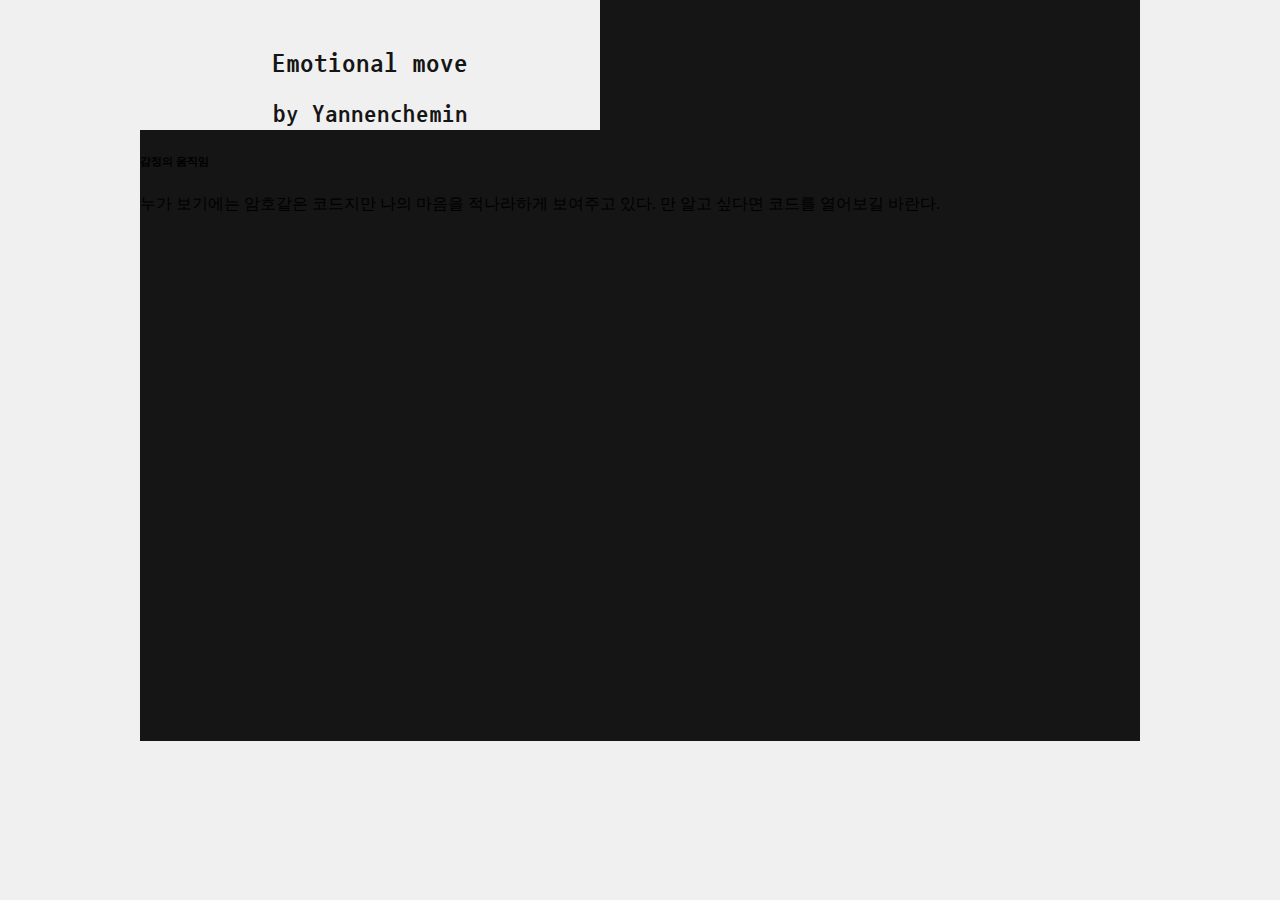
==== index.html @ a1291272 "오디오파일 삭제" ====
<!DOCTYPE html>
<html lang="en">
<head>
    <meta charset="UTF-8">

    <title>Emotional move by Yannenchemin</title>


    <link rel="stylesheet" type="text/css" href="style.css">
    <script src="Emotional_Move_js/p5.js"></script>
    <!--script src="Emotional_Move_js/p5.sound.min.js"></script-->
    <script src="Emotional_Move_js/Emotional_move.js"></script>
    <script src="Emotional_Move_js/HesEmotion_left.js"></script>
    <script src="Emotional_Move_js/HersEmotion_right.js"></script>
  </head>


  <body>
  <div id = "Title">
    Emotional move <p style="font-size: 25px;">by Yannenchemin</p>
  </div>

  <div class = "text">
    <h6>감정의 움직임</h6>
    <p>누가 보기에는 암호같은 코드지만 나의 마음을 적나라하게 보여주고 있다. 만 알고 싶다면 코드를 열어보길 바란다.<p>
  </div>

</body>
</html>
---- style.css ----
@import url('https://fonts.googleapis.com/css2?family=Nanum+Gothic+Coding&display=swap');

html {
  margin: 0;
  padding: 0;
  background-color: #f0f0f0;
}

body {
  width: 1000px;
  margin: auto;
  padding: 0;
  background-color: #151515;
}

#Title {
  width: 360px;
  height: 80px;
  margin: 0;
  padding: 50px;
  padding-bottom: 0px;

  font-size: 20pt;
  font-weight: bold;
  text-align: center;
  color: #151515;
  background-color: #f0f0f0;
font-family: 'Nanum Gothic Coding', monospace;

  display: block;
}

.Text h6{
  margin-top: 20px;
  margin-bottom: 20px;

  color: #151515;
  text-align: center;
  font-size: 20px;
  font-weight: bold;
  font-family: 'Nanum Gothic Coding', monospace;
}

.Text h5{
  margin-top: 60px;
  margin-bottom: 20px;

  color: #151515;
  text-align: center;
  font-size: 20px;
  font-weight: bold;
  font-family: 'Nanum Gothic Coding', monospace;
}

.Text p{
  padding-left: 70px;
  padding-right: 70px;
  line-height: 170%;

  color: #151515;
  text-align: justify;
  font-size: 12px;
  font-weight: bold;
  font-family: 'Nanum Gothic Coding', monospace;
}

.Text {
  position: relative;
  top: 645px;
  width: 460px;
  height: 815px;
  padding-top: 40px;
  margin: 0;
  background-color: #f0f0f0;

  color: #151515;
  text-align: center;
  font-size: 10px;
  font-weight: 1000;
  font-family: 'Nanum Gothic Coding', monospace;

  display: block;
}



canvas {
  position: relative;
  top: -860px;
  margin: 0;
  padding: 50px;
  padding-top: 5px;
  padding-bottom: 5px;
  background-color: #f0f0f0;
  display: block;
}
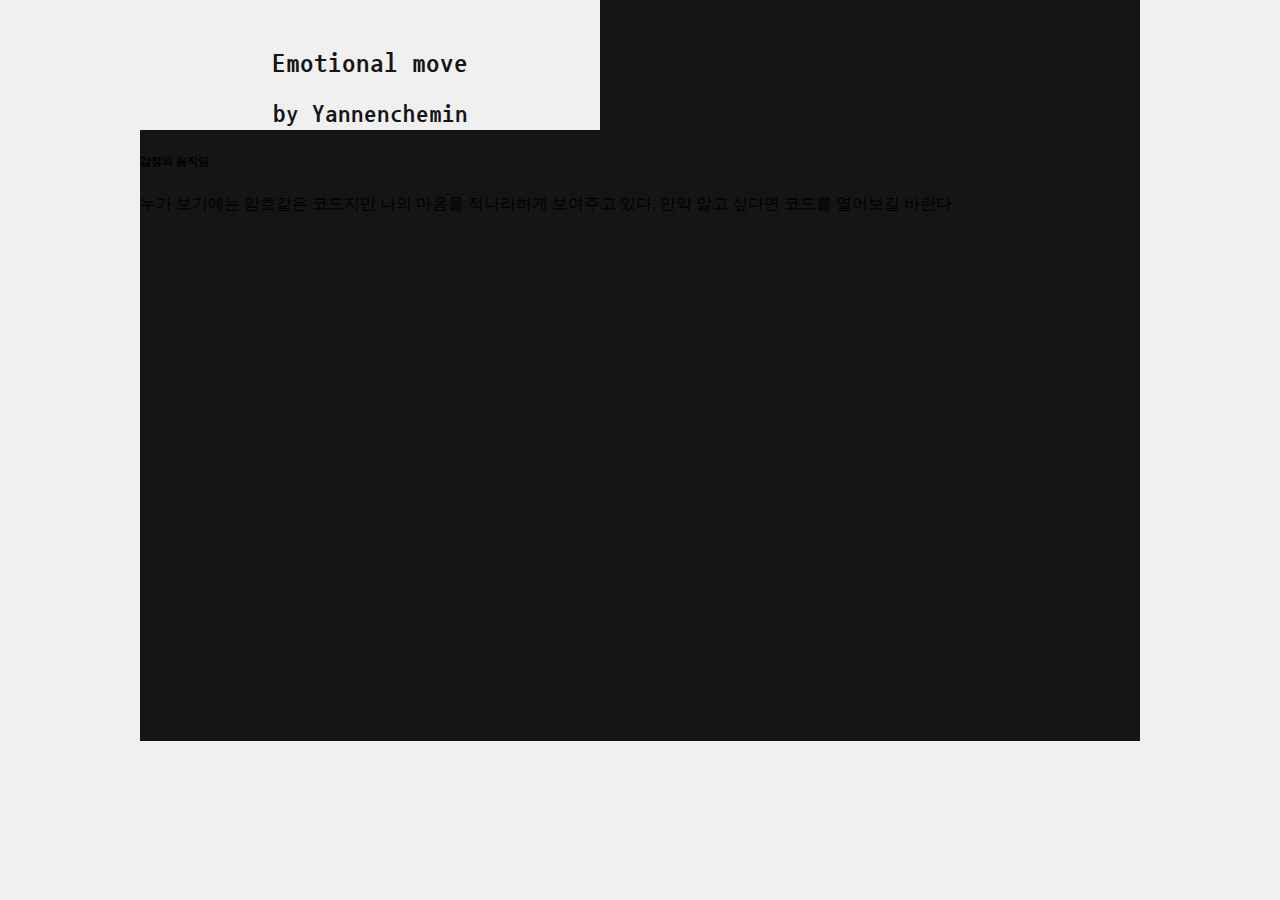
==== commit d4fa8715: "ㅇㅇ" ====
--- a/index.html
+++ b/index.html
@@ -22,7 +22,7 @@
 
   <div class = "text">
     <h6>감정의 움직임</h6>
-    <p>누가 보기에는 암호같은 코드지만 나의 마음을 적나라하게 보여주고 있다. 만 알고 싶다면 코드를 열어보길 바란다.<p>
+    <p>누가 보기에는 암호같은 코드지만 나의 마음을 적나라하게 보여주고 있다. 만약 알고 싶다면 코드를 열어보길 바란다.<p>
   </div>
 
 </body>
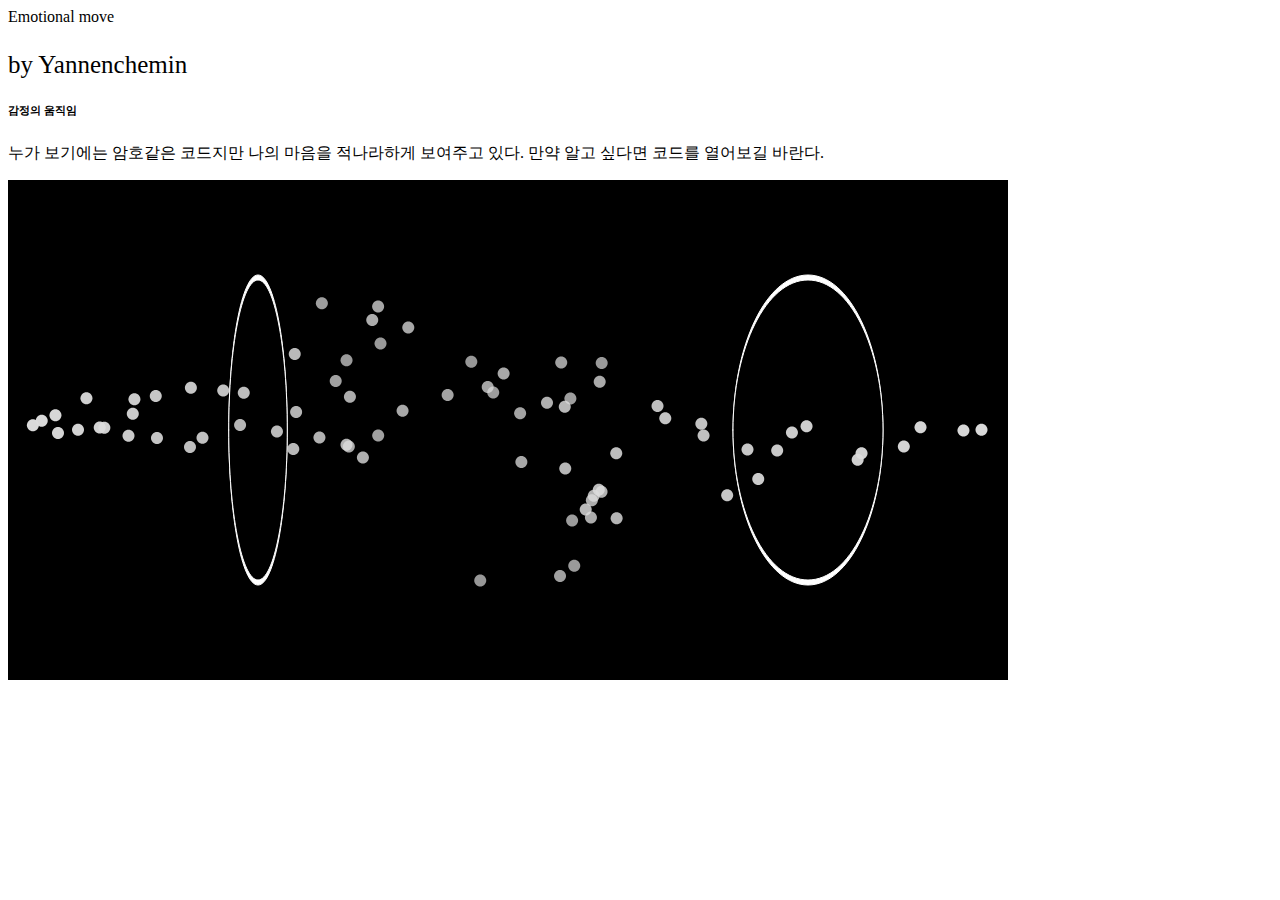
==== commit c405dde5: "Update index.html" ====
--- a/index.html
+++ b/index.html
@@ -6,7 +6,7 @@
     <title>Emotional move by Yannenchemin</title>
 
 
-    <link rel="stylesheet" type="text/css" href="style.css">
+    <link rel="Emotional_Move_js/stylesheet" type="Emotional_Move_js/text/css" href="Emotional_Move_js/style.css">
     <script src="Emotional_Move_js/p5.js"></script>
     <!--script src="Emotional_Move_js/p5.sound.min.js"></script-->
     <script src="Emotional_Move_js/Emotional_move.js"></script>
--- a/Emotional_Move_js/style.css
+++ b/Emotional_Move_js/style.css
@@ -0,0 +1,97 @@
+@import url('https://fonts.googleapis.com/css2?family=Nanum+Gothic+Coding&display=swap');
+
+html {
+  margin: 0;
+  padding: 0;
+  background-color: #f0f0f0;
+}
+
+body { //이미지의 크기
+  width: 1000px;
+  height: 500px;
+  margin: auto;
+  padding: 0;
+  background-color: #151515;
+}
+
+#Title { //타이틀 크기
+  width: 1000px;
+  height: 200px;
+  margin: 100;
+  padding: 100px;
+  padding-bottom: 0px;
+
+  font-size: 50pt;
+  font-weight: bold;
+  text-align: center;
+  color: #151515;
+  background-color: #f0f0f0;
+  font-family: 'Nanum Gothic Coding', monospace;
+
+  display: block;
+}
+
+.Text h6{
+  margin-top: 20px;
+  margin-bottom: 20px;
+
+  color: #151515;
+  text-align: center;
+  font-size: 20px;
+  font-weight: bold;
+  font-family: 'Nanum Gothic Coding', monospace;
+}
+
+.Text h5{
+  margin-top: 60px;
+  margin-bottom: 20px;
+
+  color: #151515;
+  text-align: center;
+  font-size: 20px;
+  font-weight: bold;
+  font-family: 'Nanum Gothic Coding', monospace;
+}
+
+.Text p{
+  padding-left: 70px;
+  padding-right: 70px;
+  line-height: 170%;
+
+  color: #151515;
+  text-align: justify;
+  font-size: 12px;
+  font-weight: bold;
+  font-family: 'Nanum Gothic Coding', monospace;
+}
+
+.Text {
+  position: relative;
+  top: 1000px;
+  width: 460px;
+  height: 815px;
+  padding-top: 40px;
+  margin: 0;
+  background-color: #f0f0f0;
+
+  color: #151515;
+  text-align: center;
+  font-size: 10px;
+  font-weight: 1000;
+  font-family: 'Nanum Gothic Coding', monospace;
+
+  display: block;
+}
+
+
+
+canvas {
+  position: relative;
+  top: -360px;
+  margin: 0;
+  padding: 50px;
+  padding-top: 5px;
+  padding-bottom: 5px;
+  background-color: #f0f0f0;
+  display: block;
+}
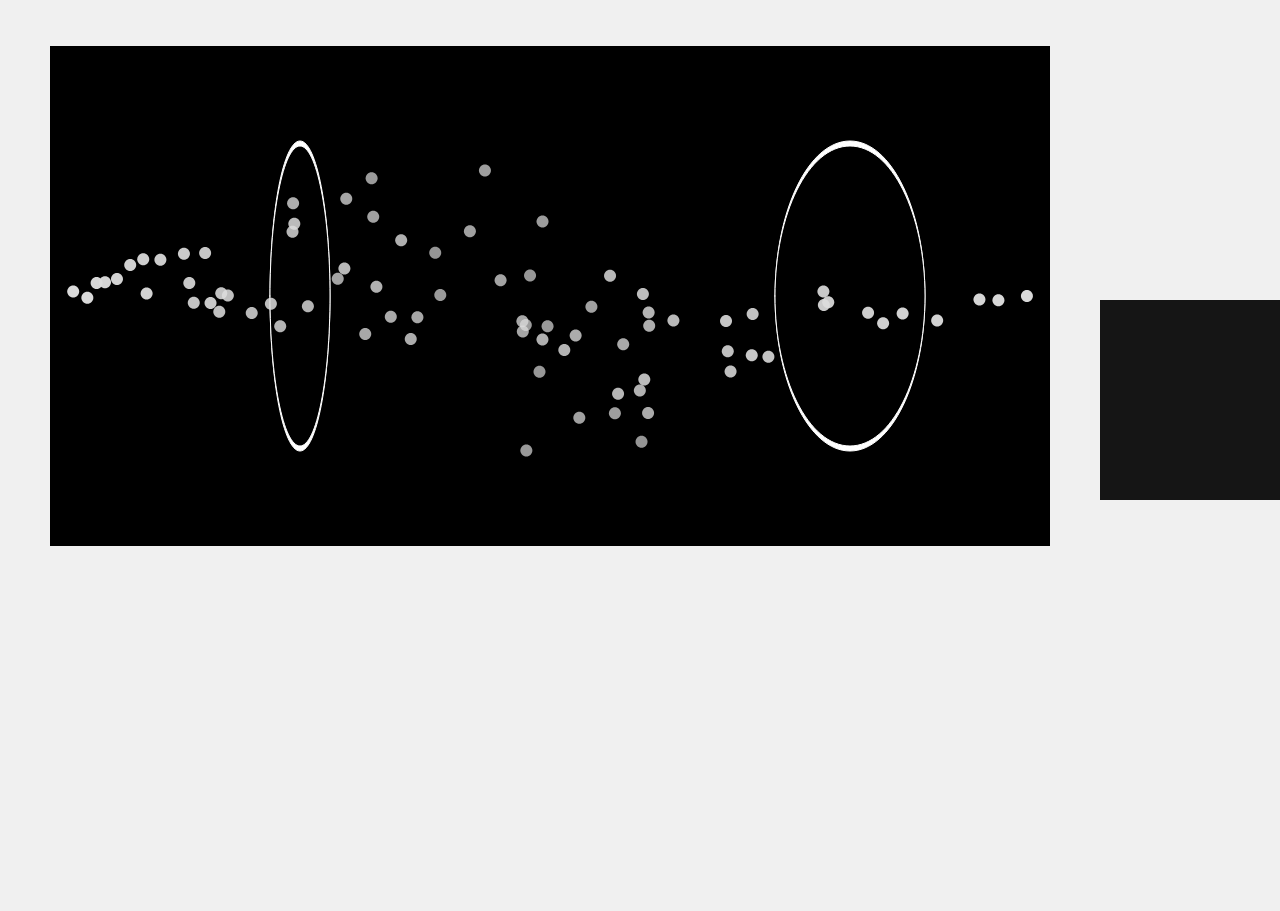
==== commit 2d721d99: "Update index.html" ====
--- a/index.html
+++ b/index.html
@@ -2,12 +2,12 @@
 <html lang="en">
 <head>
     <meta charset="UTF-8">
-
+    <script src="Emotional_Move_js/p5.js"></script>
     <title>Emotional move by Yannenchemin</title>
 
 
-    <link rel="Emotional_Move_js/stylesheet" type="Emotional_Move_js/text/css" href="Emotional_Move_js/style.css">
-    <script src="Emotional_Move_js/p5.js"></script>
+    <link rel="stylesheet" type="text/css" href="Emotional_Move_js/style.css">
+
     <!--script src="Emotional_Move_js/p5.sound.min.js"></script-->
     <script src="Emotional_Move_js/Emotional_move.js"></script>
     <script src="Emotional_Move_js/HesEmotion_left.js"></script>
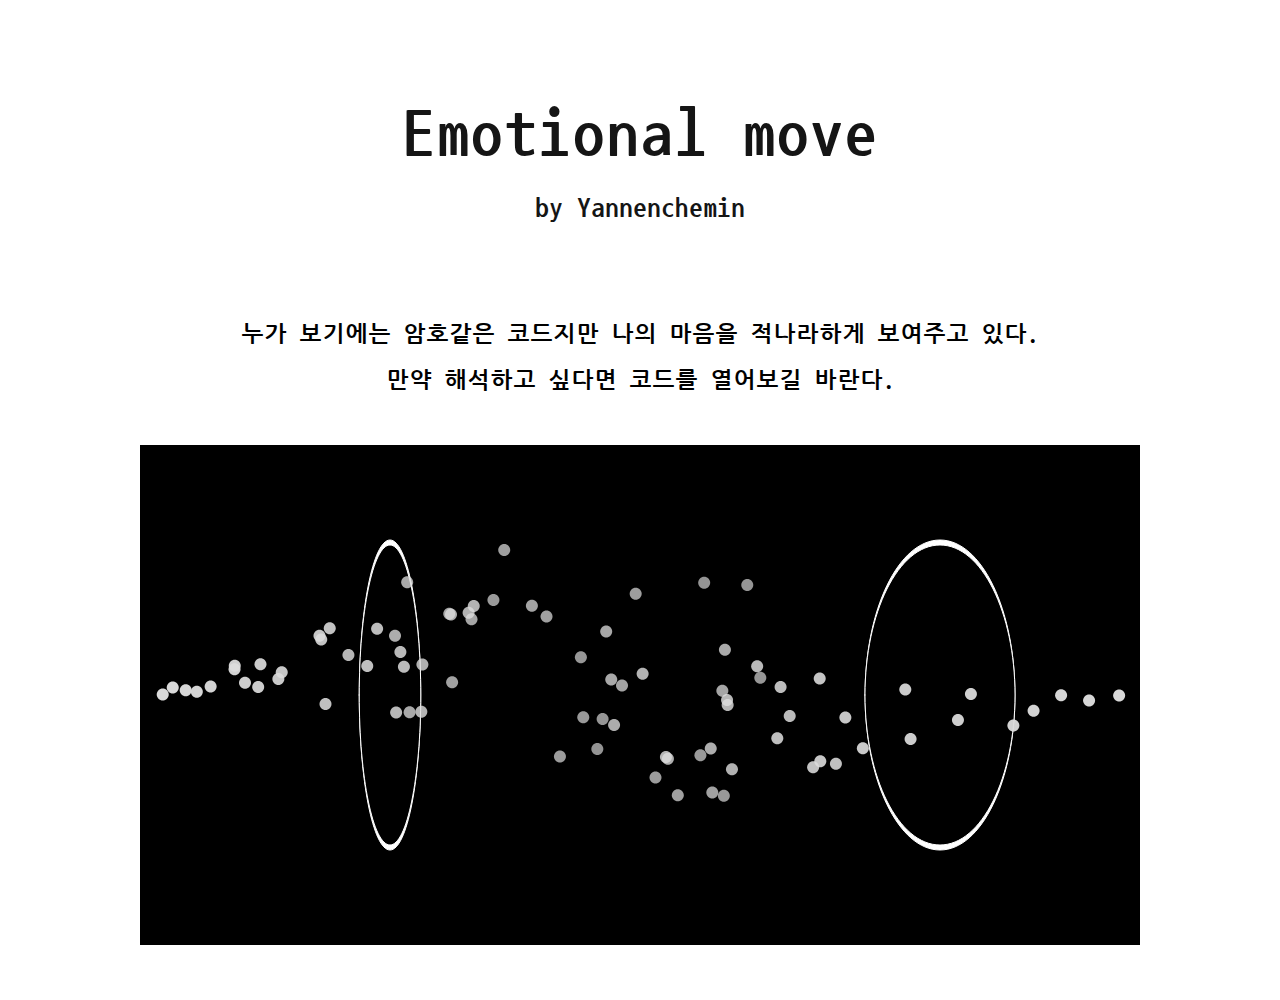
==== commit f61713a7: "배경흰색과 스토리 만들고 중앙정리!" ====
--- a/index.html
+++ b/index.html
@@ -17,13 +17,14 @@
 
   <body>
   <div id = "Title">
-    Emotional move <p style="font-size: 25px;">by Yannenchemin</p>
+    Emotional move <p style="font-size: 28px;">by Yannenchemin</p>
   </div>
 
-  <div class = "text">
-    <h6>감정의 움직임</h6>
-    <p>누가 보기에는 암호같은 코드지만 나의 마음을 적나라하게 보여주고 있다. 만약 알고 싶다면 코드를 열어보길 바란다.<p>
+  <div id = "Story">
+     <p style="font-size: 23px;">누가 보기에는 암호같은 코드지만 나의 마음을 적나라하게 보여주고 있다. <p style="font-size: 23px;">만약 해석하고 싶다면 코드를 열어보길 바란다.</p>
   </div>
+
+
 
 </body>
 </html>
--- a/Emotional_Move_js/style.css
+++ b/Emotional_Move_js/style.css
@@ -3,19 +3,19 @@
 html {
   margin: 0;
   padding: 0;
-  background-color: #f0f0f0;
+  background-color: #ffffff;
 }
 
-body { //이미지의 크기
-  width: 1000px;
-  height: 500px;
+body { //배경의 위치? (이게 캔버스같은데?)
+  width: 100px;
+  height: 1000px;
   margin: auto;
-  padding: 0;
-  background-color: #151515;
+  padding: 0px;
+  background-color: #ffffff;
 }
 
-#Title { //타이틀 크기
-  width: 1000px;
+#Title { //타이틀 위치
+  width: 600px;
   height: 200px;
   margin: 100;
   padding: 100px;
@@ -25,73 +25,33 @@
   font-weight: bold;
   text-align: center;
   color: #151515;
-  background-color: #f0f0f0;
+  background-color: #ffffff;
   font-family: 'Nanum Gothic Coding', monospace;
 
   display: block;
 }
 
-.Text h6{
-  margin-top: 20px;
-  margin-bottom: 20px;
-
-  color: #151515;
+#Story{ //스토리
+  width: 600px; //텍스트상자
+  height: 100px; //텍스트상자
+  margin: 0;
+  padding: 0px;
+  padding-left: 100px;
+  padding-right: 100px;
+  font-weight: bold;
   text-align: center;
-  font-size: 20px;
-  font-weight: bold;
-  font-family: 'Nanum Gothic Coding', monospace;
-}
-
-.Text h5{
-  margin-top: 60px;
-  margin-bottom: 20px;
-
-  color: #151515;
-  text-align: center;
-  font-size: 20px;
-  font-weight: bold;
-  font-family: 'Nanum Gothic Coding', monospace;
-}
-
-.Text p{
-  padding-left: 70px;
-  padding-right: 70px;
-  line-height: 170%;
-
-  color: #151515;
-  text-align: justify;
-  font-size: 12px;
-  font-weight: bold;
-  font-family: 'Nanum Gothic Coding', monospace;
-}
-
-.Text {
-  position: relative;
-  top: 1000px;
-  width: 460px;
-  height: 815px;
-  padding-top: 40px;
-  margin: 0;
-  background-color: #f0f0f0;
-
-  color: #151515;
-  text-align: center;
-  font-size: 10px;
-  font-weight: 1000;
   font-family: 'Nanum Gothic Coding', monospace;
 
   display: block;
 }
 
-
-
-canvas {
+canvas { //p5의 이미지의 높낮이?
   position: relative;
-  top: -360px;
-  margin: 0;
-  padding: 50px;
-  padding-top: 5px;
-  padding-bottom: 5px;
-  background-color: #f0f0f0;
+  top: 500px;
+  margin: auto; //중앙에 놓기
+  padding: 0px;
+  padding-top: 30px;
+  padding-bottom: 30px;
+  background-color: #ffffff;
   display: block;
 }
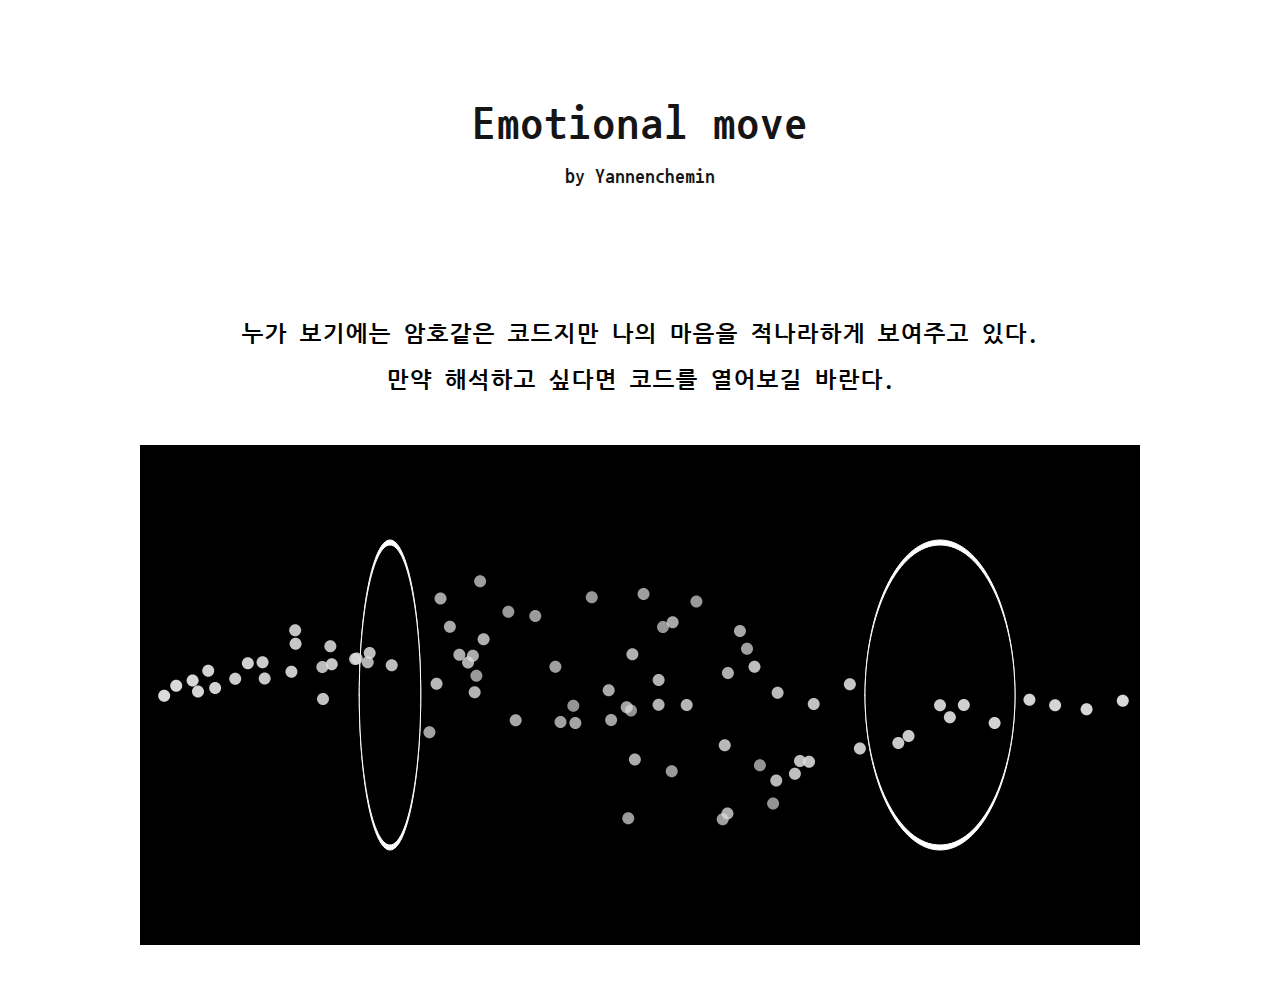
==== commit a92ee104: "폰트 굵기변경" ====
--- a/index.html
+++ b/index.html
@@ -17,7 +17,7 @@
 
   <body>
   <div id = "Title">
-    Emotional move <p style="font-size: 28px;">by Yannenchemin</p>
+    Emotional move <p style="font-size: 20px;">by Yannenchemin</p>
   </div>
 
   <div id = "Story">
--- a/Emotional_Move_js/style.css
+++ b/Emotional_Move_js/style.css
@@ -21,7 +21,7 @@
   padding: 100px;
   padding-bottom: 0px;
 
-  font-size: 50pt;
+  font-size: 35pt;
   font-weight: bold;
   text-align: center;
   color: #151515;
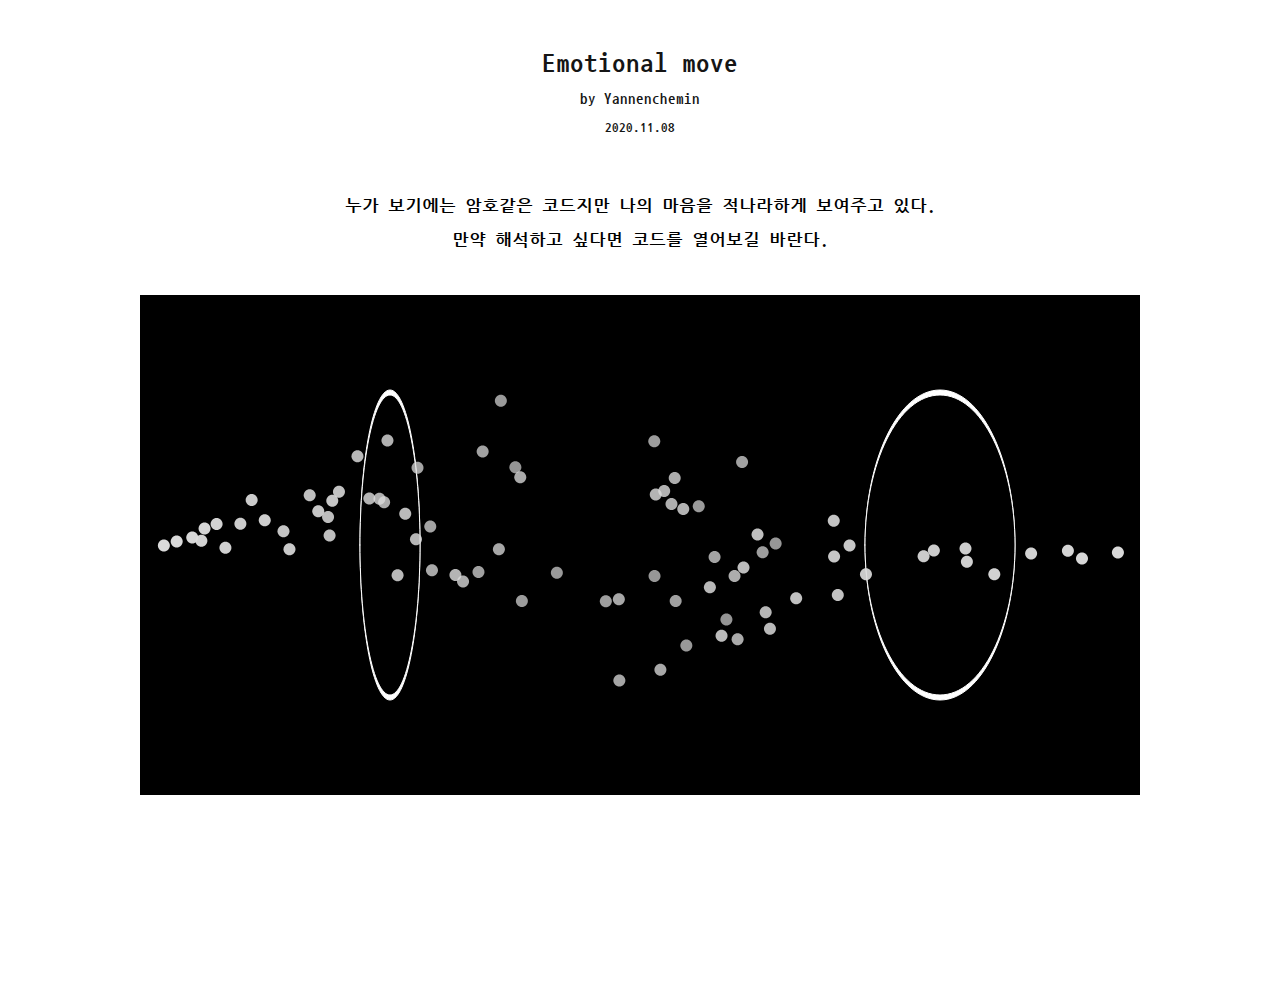
==== commit 94e51eab: "폰트 높이 교정" ====
--- a/index.html
+++ b/index.html
@@ -17,11 +17,11 @@
 
   <body>
   <div id = "Title">
-    Emotional move <p style="font-size: 20px;">by Yannenchemin</p>
+    Emotional move <p style="font-size: 15px;">by Yannenchemin <p style="font-size: 13px;">2020.11.08</p>
   </div>
 
   <div id = "Story">
-     <p style="font-size: 23px;">누가 보기에는 암호같은 코드지만 나의 마음을 적나라하게 보여주고 있다. <p style="font-size: 23px;">만약 해석하고 싶다면 코드를 열어보길 바란다.</p>
+     <p style="font-size: 17px;">누가 보기에는 암호같은 코드지만 나의 마음을 적나라하게 보여주고 있다. <p style="font-size: 17px;">만약 해석하고 싶다면 코드를 열어보길 바란다.</p>
   </div>
 
 
--- a/Emotional_Move_js/style.css
+++ b/Emotional_Move_js/style.css
@@ -16,12 +16,12 @@
 
 #Title { //타이틀 위치
   width: 600px;
-  height: 200px;
-  margin: 100;
-  padding: 100px;
+  height: 130px;
+  margin: 30;
+  padding: 50px;
   padding-bottom: 0px;
 
-  font-size: 35pt;
+  font-size: 20pt;
   font-weight: bold;
   text-align: center;
   color: #151515;
@@ -36,8 +36,8 @@
   height: 100px; //텍스트상자
   margin: 0;
   padding: 0px;
-  padding-left: 100px;
-  padding-right: 100px;
+  padding-left: 30px;
+  padding-right: 30px;
   font-weight: bold;
   text-align: center;
   font-family: 'Nanum Gothic Coding', monospace;
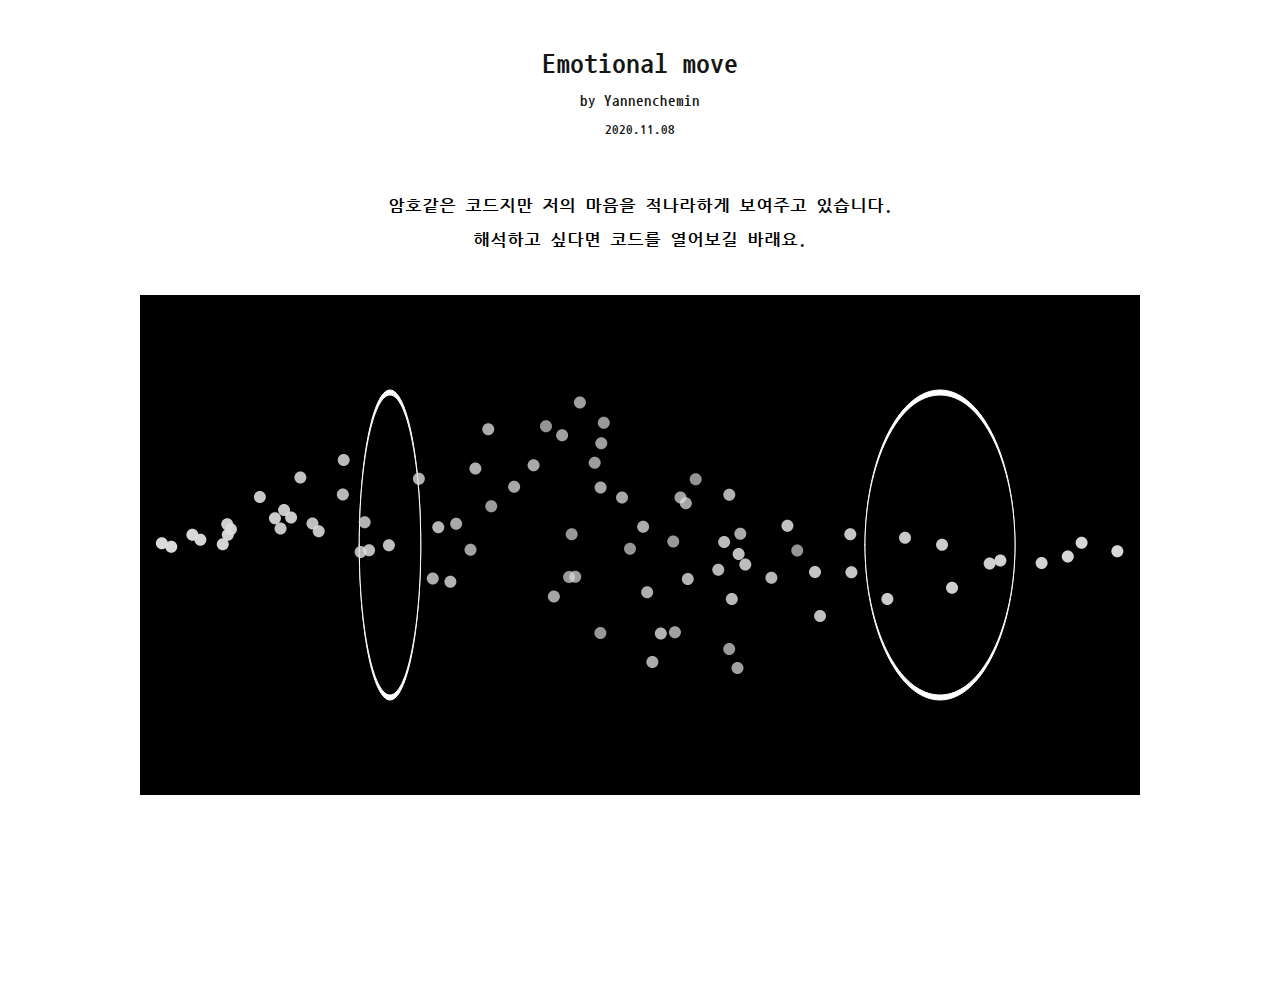
==== commit a4f8d420: "리얼찐찐 완성!!제발!!" ====
--- a/index.html
+++ b/index.html
@@ -21,7 +21,7 @@
   </div>
 
   <div id = "Story">
-     <p style="font-size: 17px;">누가 보기에는 암호같은 코드지만 나의 마음을 적나라하게 보여주고 있다. <p style="font-size: 17px;">만약 해석하고 싶다면 코드를 열어보길 바란다.</p>
+     <p style="font-size: 17px;">암호같은 코드지만 저의 마음을 적나라하게 보여주고 있습니다. <p style="font-size: 17px;">해석하고 싶다면 코드를 열어보길 바래요.</p>
   </div>
 
 
--- a/Emotional_Move_js/style.css
+++ b/Emotional_Move_js/style.css
@@ -21,7 +21,7 @@
   padding: 50px;
   padding-bottom: 0px;
 
-  font-size: 20pt;
+  font-size: 21pt;
   font-weight: bold;
   text-align: center;
   color: #151515;
